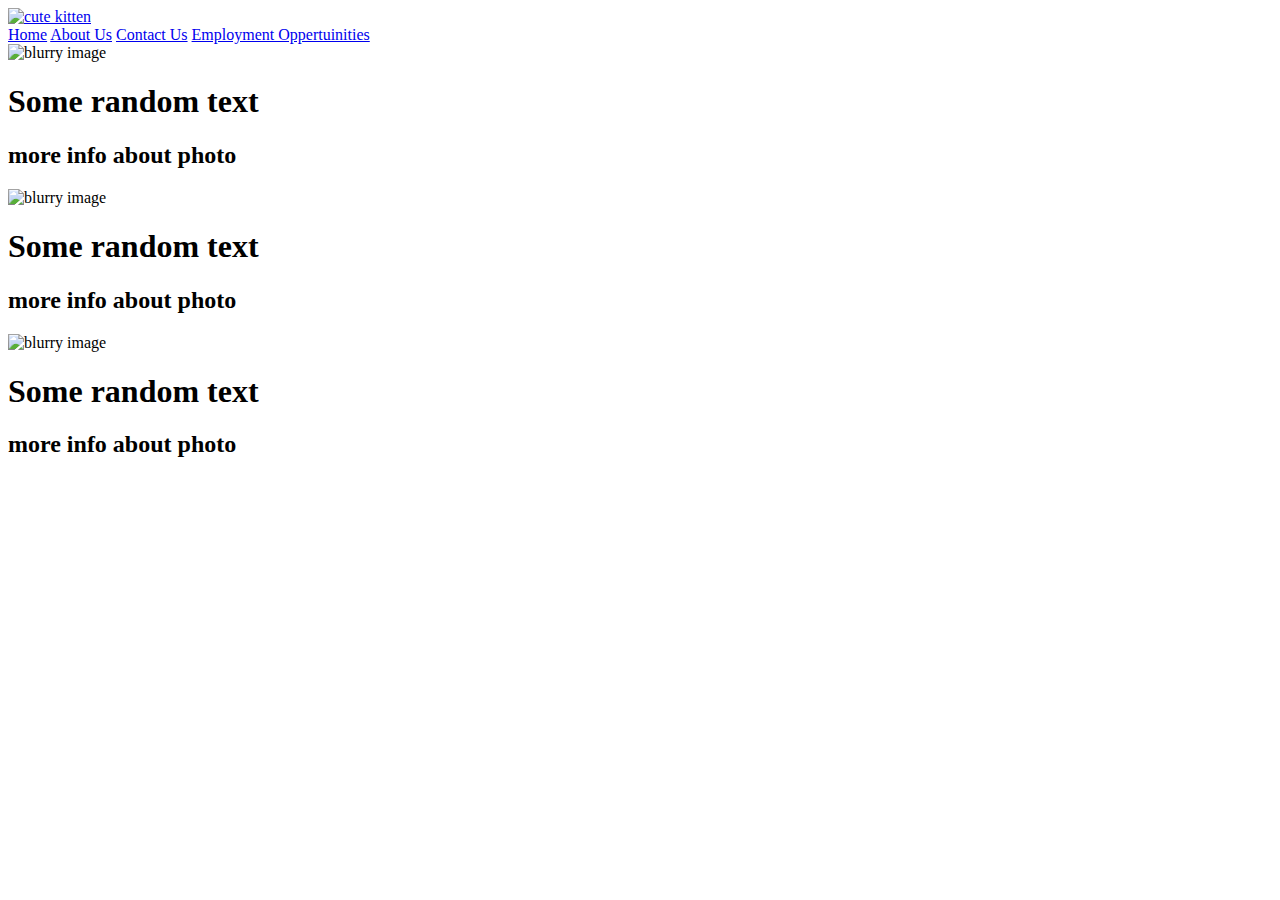
==== wwr/index.html @ b1c05142 "edited code formatting and worked on div tabs" ====
<!DOCTYPE html>
<html lang="en">
<head>
    <meta charset="UTF-8">
    <meta name="viewport" content="width=, initial-scale=1.0">
    <title>Document</title>
</head>
<body>
    <header>
        <a id="logo_link" href="index.html">
            <img class = "logo" src="http://placekitten.com/g/300/300" alt="cute kitten">
        </a>
        <nav>
            <a href="index.html">Home</a>
            <a href="aboutus.html">About Us</a>
            <a href="contactus.html">Contact Us</a>
            <a href="employment.html">Employment Oppertuinities</a>
        </nav>
    </header>
    <main>
        <div class="hero">
            <div class + "banner hero-one">
                <img src="https://picsum.photos/200/300/?blur=1" alt="blurry image">
                <h1>Some random text</h1>
                <h2>more info about photo</h2>
            </div>
            <div class + "banner hero-two">
                <img src="https://picsum.photos/200/300/?blur=1" alt="blurry image">
                <h1>Some random text</h1>
                <h2>more info about photo</h2>
            </div>
            <div class + "banner hero-three">
                <img src="https://picsum.photos/200/300/?blur=1" alt="blurry image">
                <h1>Some random text</h1>
                <h2>more info about photo</h2>
            </div>
        </div>
    </main>

</body>
</html>
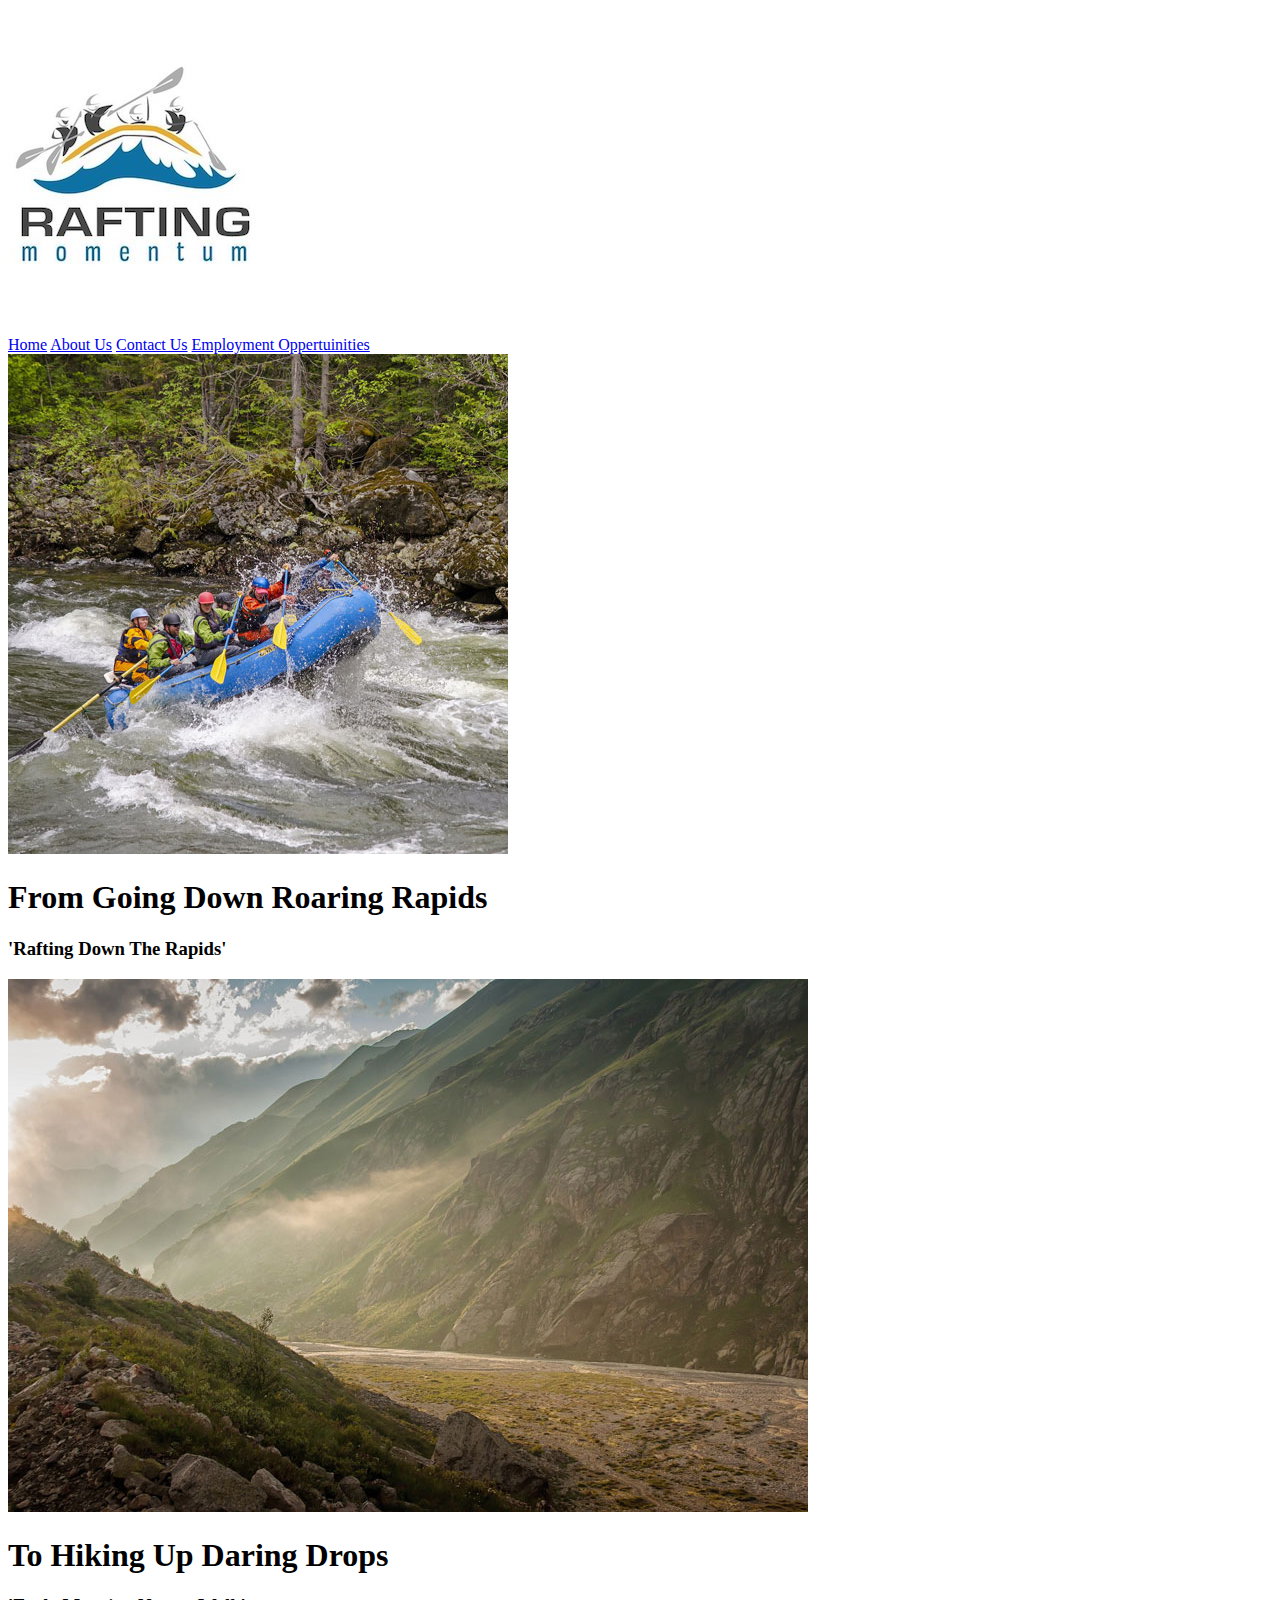
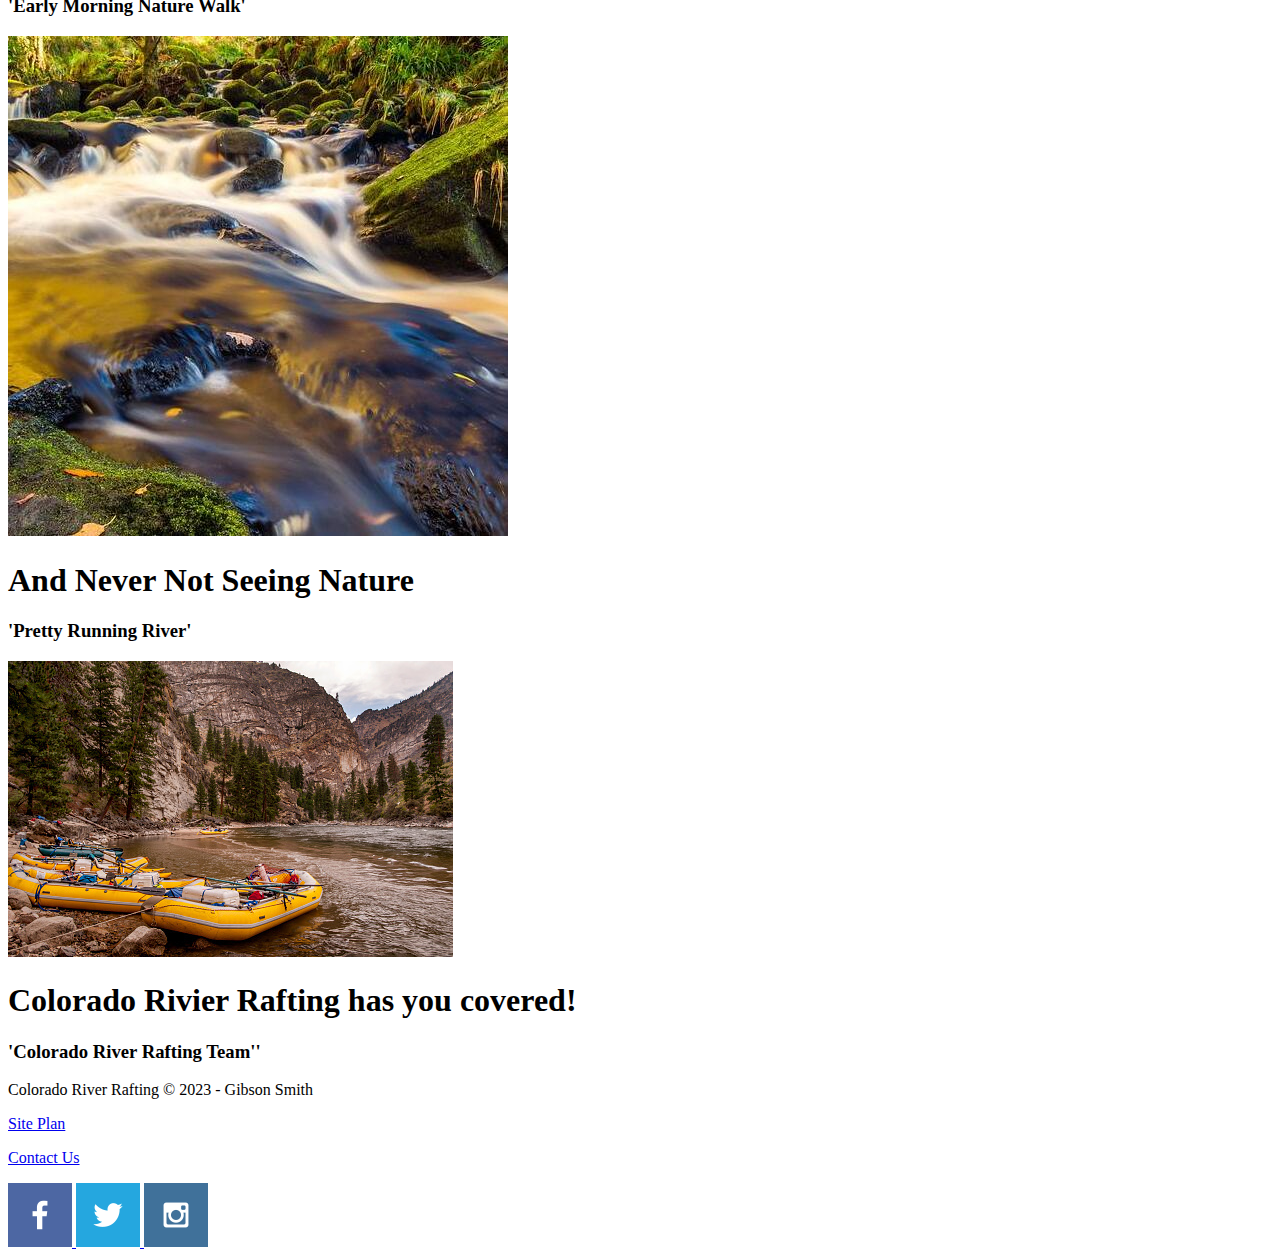
==== commit bf3993bb: "added images" ====
--- a/wwr/index.html
+++ b/wwr/index.html
@@ -3,12 +3,12 @@
 <head>
     <meta charset="UTF-8">
     <meta name="viewport" content="width=, initial-scale=1.0">
-    <title>Document</title>
+    <title>Colorado River Rafting</title>
 </head>
 <body>
     <header>
         <a id="logo_link" href="index.html">
-            <img class = "logo" src="http://placekitten.com/g/300/300" alt="cute kitten">
+            <img class = "logo" src=".//images/rafting-momentum.jpg" alt="logo design">
         </a>
         <nav>
             <a href="index.html">Home</a>
@@ -19,23 +19,43 @@
     </header>
     <main>
         <div class="hero">
-            <div class + "banner hero-one">
-                <img src="https://picsum.photos/200/300/?blur=1" alt="blurry image">
-                <h1>Some random text</h1>
-                <h2>more info about photo</h2>
+            <div class = "banner hero-one">
+                <img src="images/rapids.jpg" alt="going down rapids">
+                <h1>From Going Down Roaring Rapids</h1>
+                <h3>'Rafting Down The Rapids'</h3>
             </div>
-            <div class + "banner hero-two">
-                <img src="https://picsum.photos/200/300/?blur=1" alt="blurry image">
-                <h1>Some random text</h1>
-                <h2>more info about photo</h2>
+            <div class = "banner hero-two">
+                <img src="images/mountains.jpg" alt="pretty mountains">
+                <h1>To Hiking Up Daring Drops</h1>
+                <h3>'Early Morning Nature Walk'</h3>
             </div>
-            <div class + "banner hero-three">
-                <img src="https://picsum.photos/200/300/?blur=1" alt="blurry image">
-                <h1>Some random text</h1>
-                <h2>more info about photo</h2>
+            <div class = "banner hero-three">
+                <img src="images/DesolationCanyon.jpg" alt="pretty photo">
+                <h1>And Never Not Seeing Nature</h1>
+                <h3>'Pretty Running River'</h3>
+            </div>
+            <div class = "banner hero-three">
+                <img src="images/SalmonRiver.jpg" alt="pretty river with water">
+                <h1>Colorado Rivier Rafting has you covered!</h1>
+                <h3>'Colorado River Rafting Team''</h3>
             </div>
         </div>
     </main>
-
-</body>
+        <footer>
+        <p>Colorado River Rafting &copy; 2023 - Gibson Smith</p>
+        <p><a href="site-plan-rafting.html">Site Plan</a></p>
+        <p><a href="contactus.html">Contact Us</a></p>
+        <div class="social">
+            <a href="https://facebook.com">
+                <img src="images/facebook.png" alt="fb icon">
+            </a>
+            <a href="https://twitter.com">
+                <img src="images/twitter.png" alt="twitter icon">
+            </a>
+            <a href="https://instagram.com">
+                <img src="images/instagram.png" alt="instagram icon">
+            </a>
+        </div>
+    </footer>
+    </body>
 </html>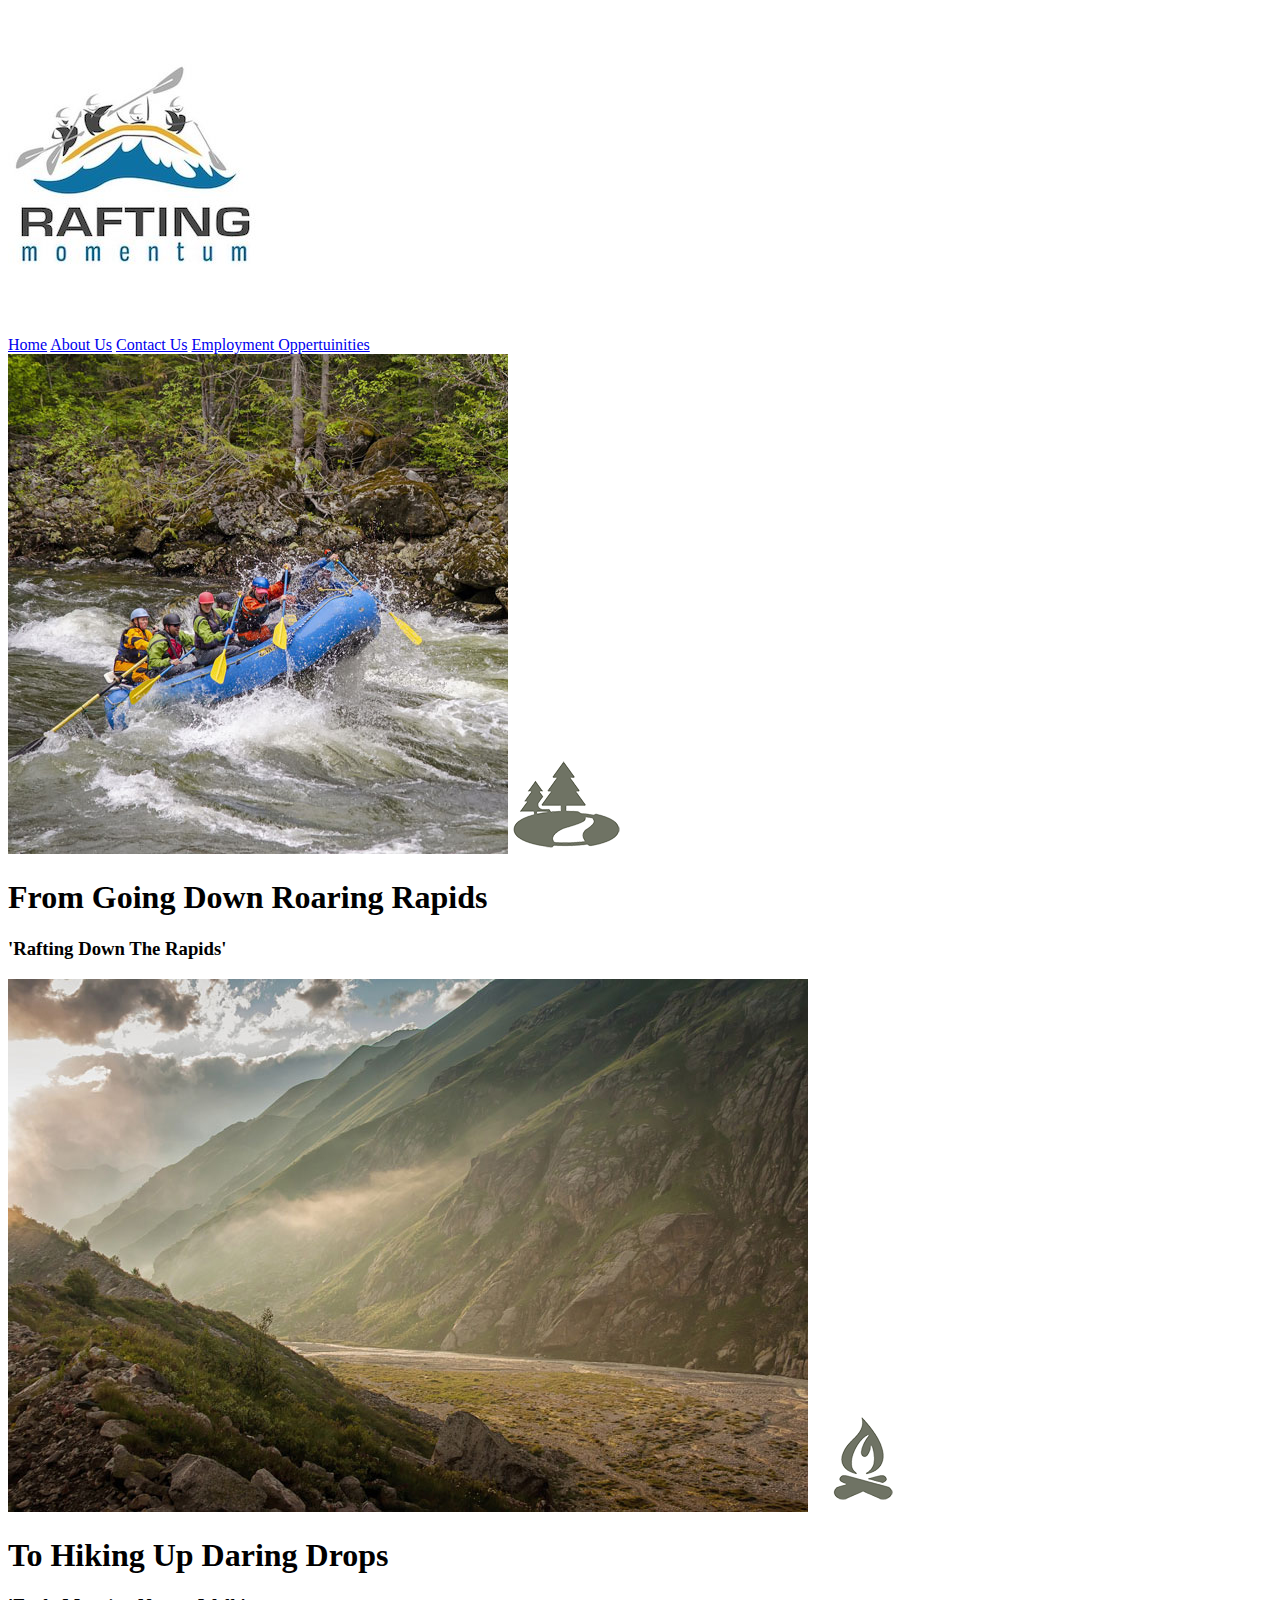
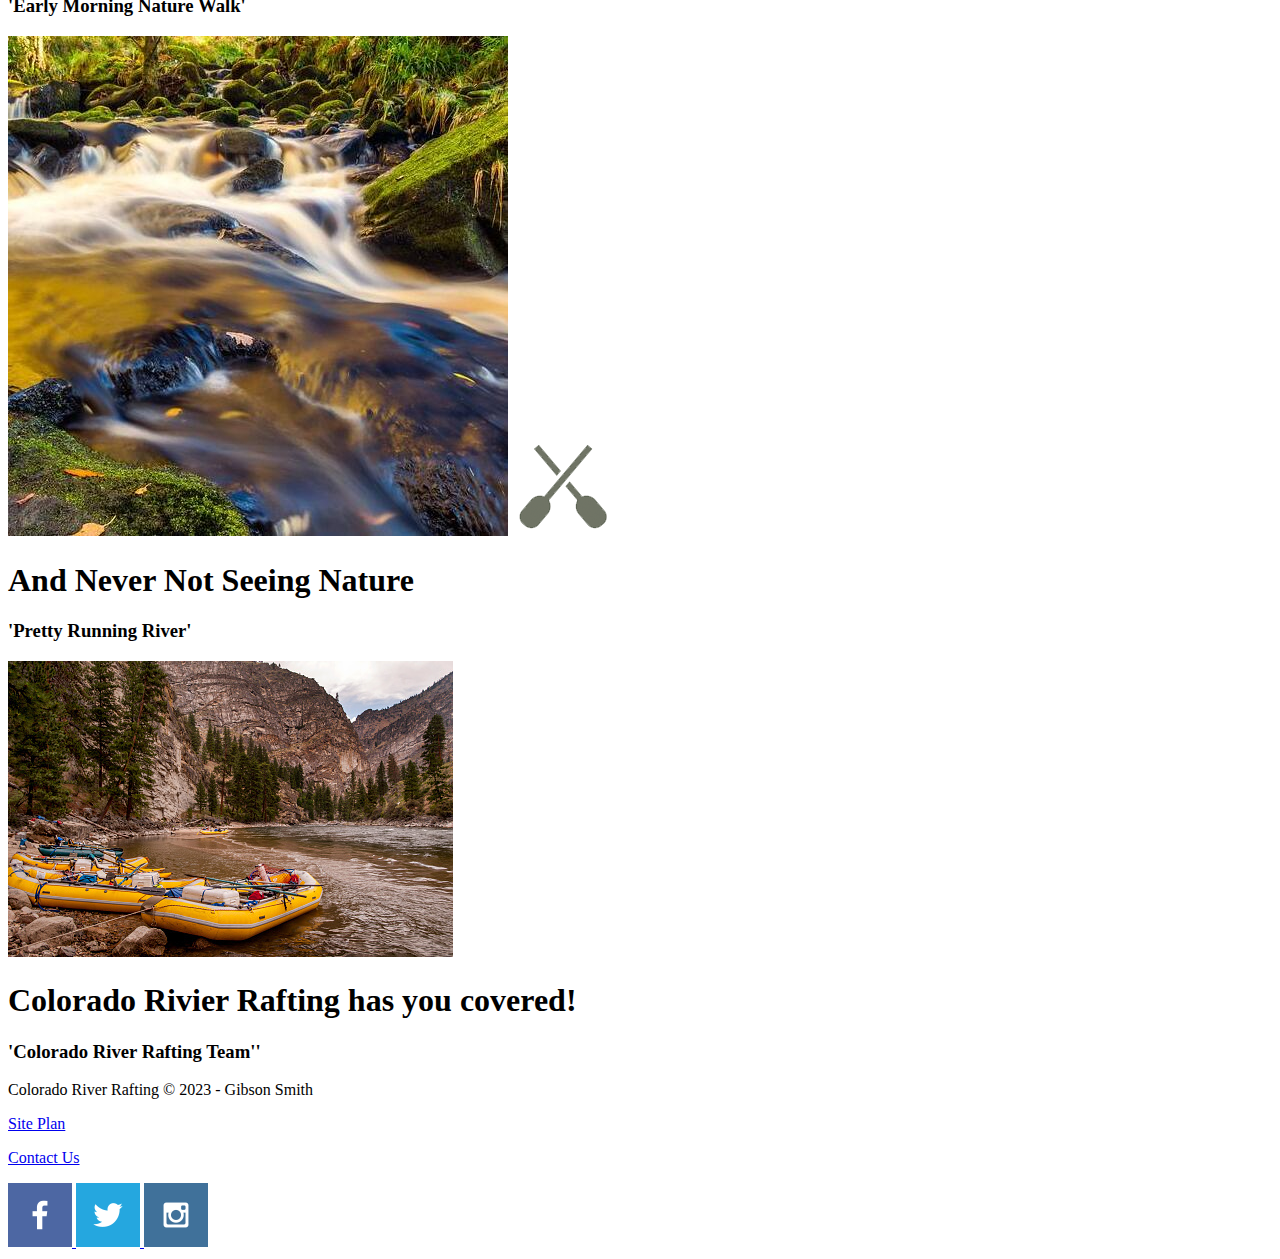
==== commit e45a690c: "linked images to the html" ====
--- a/wwr/index.html
+++ b/wwr/index.html
@@ -21,16 +21,19 @@
         <div class="hero">
             <div class = "banner hero-one">
                 <img src="images/rapids.jpg" alt="going down rapids">
+                <img src="images/river_icon.png" alt="river icon">
                 <h1>From Going Down Roaring Rapids</h1>
                 <h3>'Rafting Down The Rapids'</h3>
             </div>
             <div class = "banner hero-two">
                 <img src="images/mountains.jpg" alt="pretty mountains">
+                <img src="images/fire_icon.png" alt="fire icon">
                 <h1>To Hiking Up Daring Drops</h1>
                 <h3>'Early Morning Nature Walk'</h3>
             </div>
             <div class = "banner hero-three">
                 <img src="images/DesolationCanyon.jpg" alt="pretty photo">
+                <img src="images/oars.png" alt="oars">
                 <h1>And Never Not Seeing Nature</h1>
                 <h3>'Pretty Running River'</h3>
             </div>
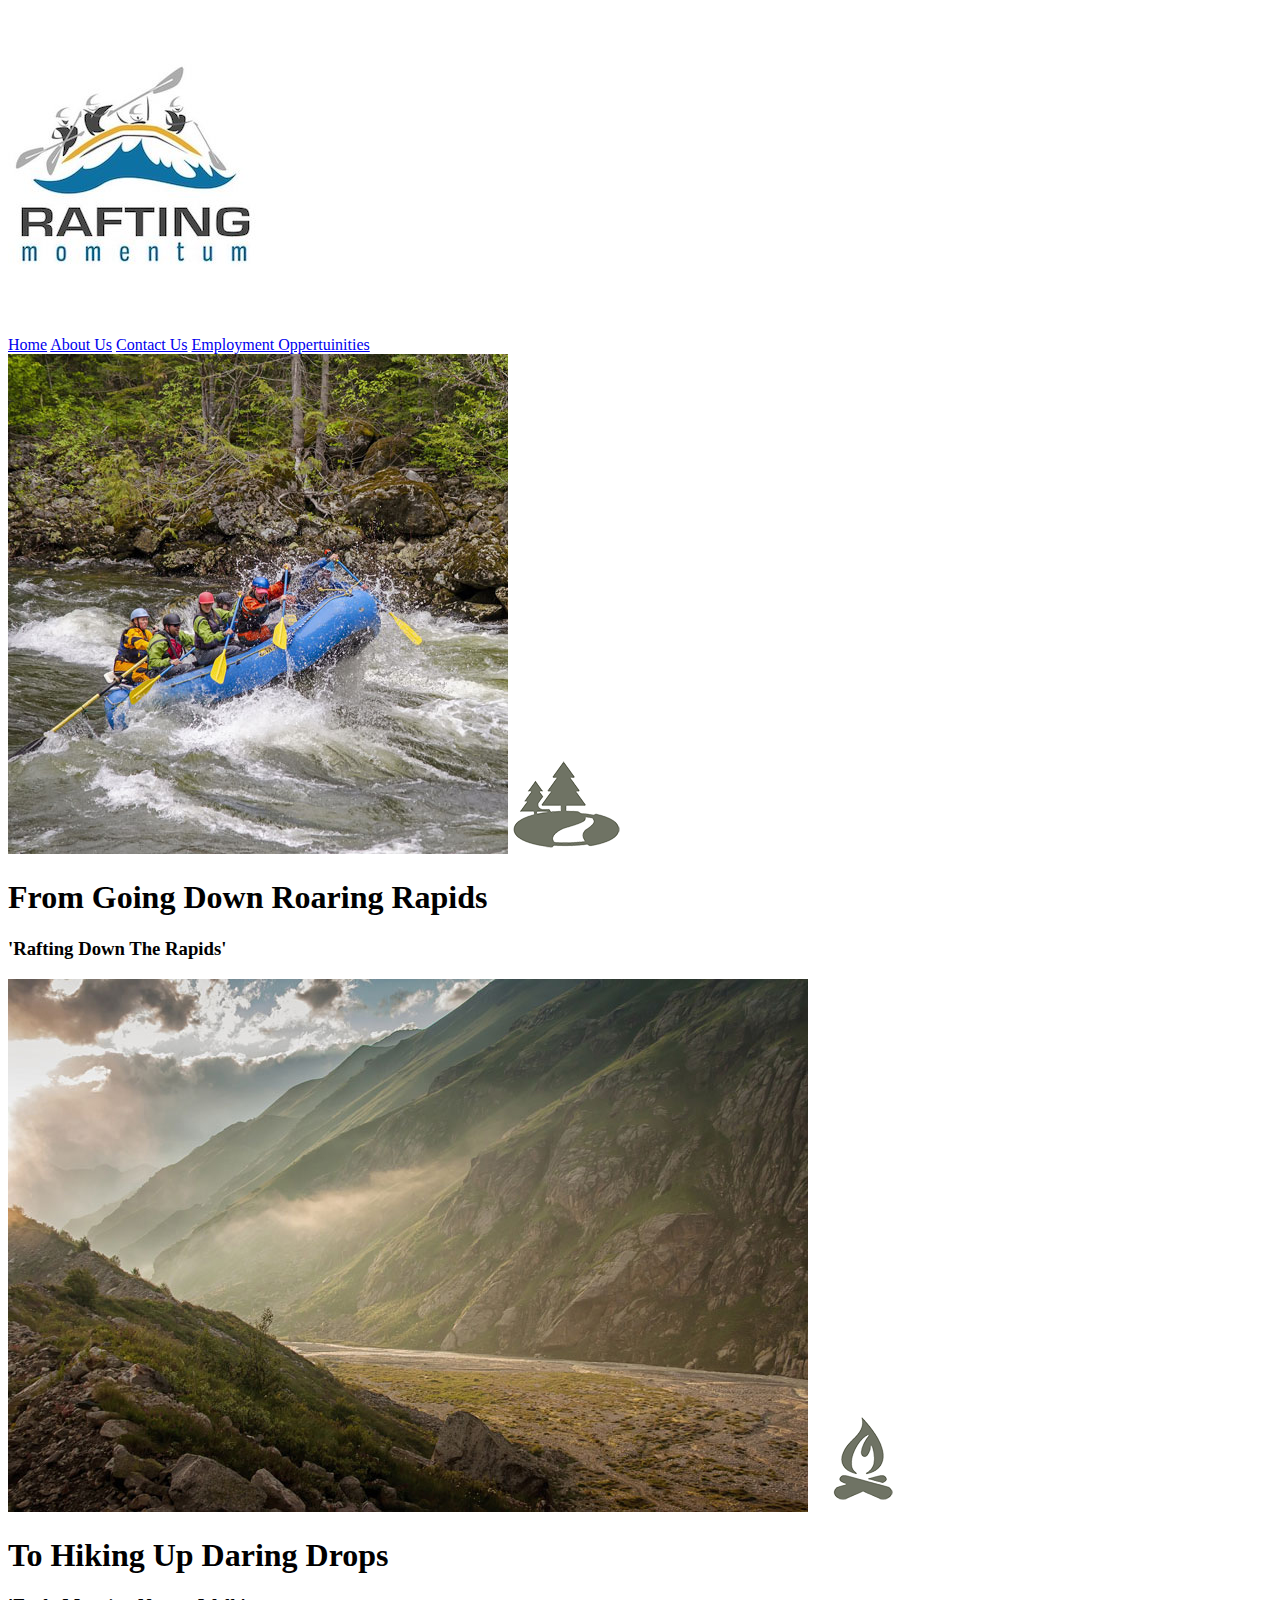
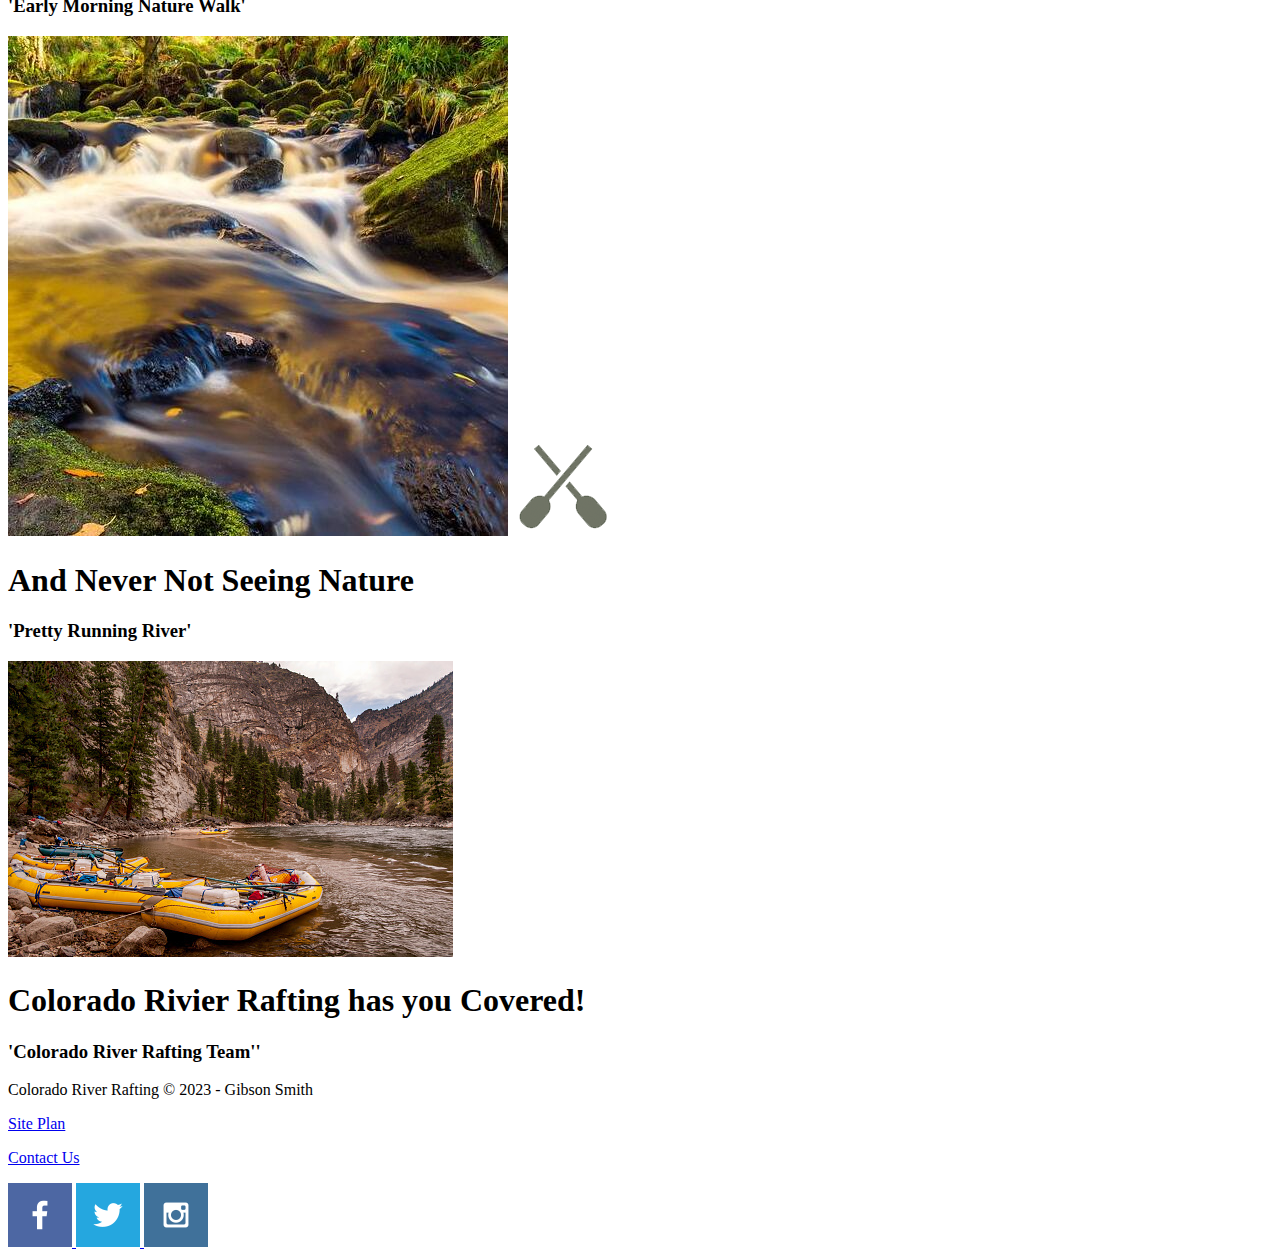
==== commit 772ddd50: "moved loose files into folder to organize" ====
--- a/wwr/index.html
+++ b/wwr/index.html
@@ -39,7 +39,7 @@
             </div>
             <div class = "banner hero-three">
                 <img src="images/SalmonRiver.jpg" alt="pretty river with water">
-                <h1>Colorado Rivier Rafting has you covered!</h1>
+                <h1>Colorado Rivier Rafting has you Covered!</h1>
                 <h3>'Colorado River Rafting Team''</h3>
             </div>
         </div>
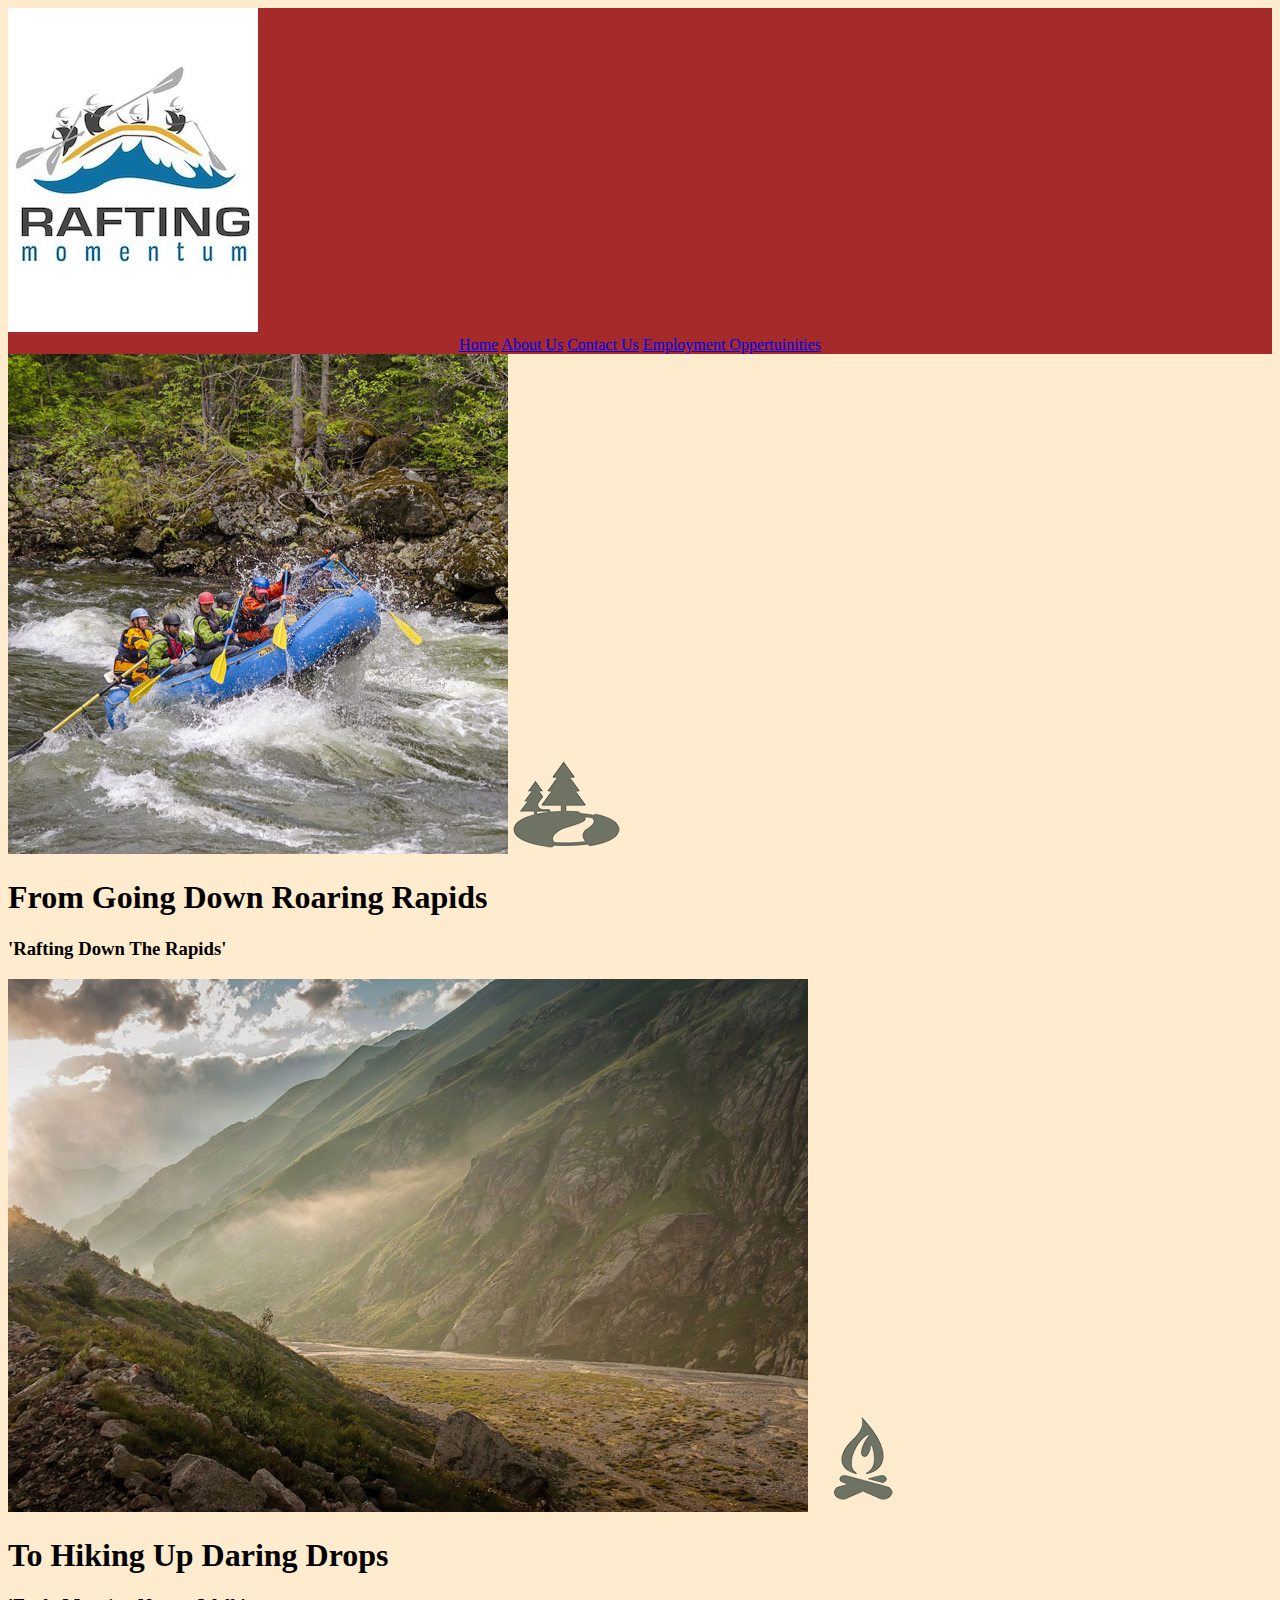
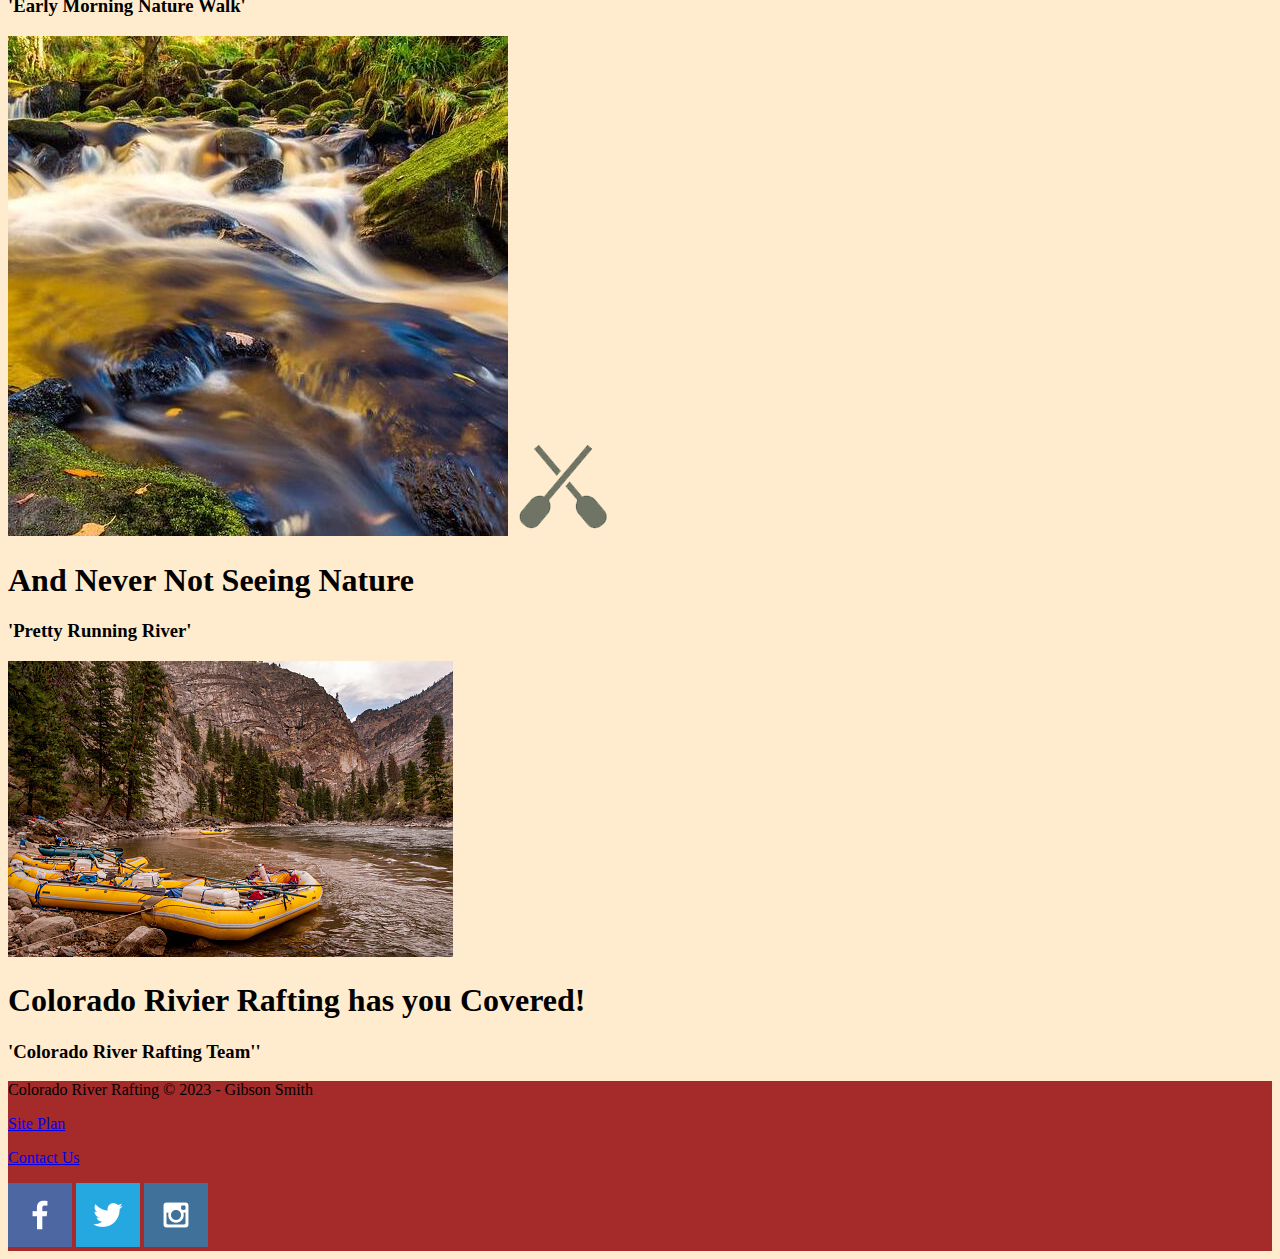
==== commit b301085b: "finishing up html and css" ====
--- a/wwr/index.html
+++ b/wwr/index.html
@@ -1,64 +1,52 @@
 <!DOCTYPE html>
 <html lang="en">
 <head>
-    <meta charset="UTF-8">
-    <meta name="viewport" content="width=, initial-scale=1.0">
-    <title>Colorado River Rafting</title>
+  <meta charset="UTF-8">
+  <meta name="viewport" content="width=, initial-scale=1.0">
+  <title>Colorado River Rafting</title>
+  <link rel="stylesheet" href="styles/styles.css">
 </head>
 <body>
+  <div id="content">
     <header>
-        <a id="logo_link" href="index.html">
-            <img class = "logo" src=".//images/rafting-momentum.jpg" alt="logo design">
-        </a>
-        <nav>
-            <a href="index.html">Home</a>
-            <a href="aboutus.html">About Us</a>
-            <a href="contactus.html">Contact Us</a>
-            <a href="employment.html">Employment Oppertuinities</a>
-        </nav>
+      <a id="logo_link" href="index.html"><img class="logo" src=".//images/rafting-momentum.jpg" alt="logo design"></a>
+      <nav>
+        <a href="index.html">Home</a> <a href="aboutus.html">About Us</a> <a href="contactus.html">Contact Us</a> <a href="employment.html">Employment Oppertuinities</a>
+      </nav>
     </header>
     <main>
-        <div class="hero">
-            <div class = "banner hero-one">
-                <img src="images/rapids.jpg" alt="going down rapids">
-                <img src="images/river_icon.png" alt="river icon">
-                <h1>From Going Down Roaring Rapids</h1>
-                <h3>'Rafting Down The Rapids'</h3>
-            </div>
-            <div class = "banner hero-two">
-                <img src="images/mountains.jpg" alt="pretty mountains">
-                <img src="images/fire_icon.png" alt="fire icon">
-                <h1>To Hiking Up Daring Drops</h1>
-                <h3>'Early Morning Nature Walk'</h3>
-            </div>
-            <div class = "banner hero-three">
-                <img src="images/DesolationCanyon.jpg" alt="pretty photo">
-                <img src="images/oars.png" alt="oars">
-                <h1>And Never Not Seeing Nature</h1>
-                <h3>'Pretty Running River'</h3>
-            </div>
-            <div class = "banner hero-three">
-                <img src="images/SalmonRiver.jpg" alt="pretty river with water">
-                <h1>Colorado Rivier Rafting has you Covered!</h1>
-                <h3>'Colorado River Rafting Team''</h3>
-            </div>
+      <div class="hero">
+        <div class="banner hero-one">
+          <img src="images/rapids.jpg" alt="going down rapids"> <img src="images/river_icon.png" alt="river icon">
+          <h1>From Going Down Roaring Rapids</h1>
+          <h3>'Rafting Down The Rapids'</h3>
         </div>
+        <div id="background"></div>
+        <div class="banner hero-two">
+          <img src="images/mountains.jpg" alt="pretty mountains"> <img src="images/fire_icon.png" alt="fire icon">
+          <h1>To Hiking Up Daring Drops</h1>
+          <h3>'Early Morning Nature Walk'</h3>
+        </div>
+        <div class="banner hero-three">
+          <img src="images/DesolationCanyon.jpg" alt="pretty photo"> <img src="images/oars.png" alt="oars">
+          <h1>And Never Not Seeing Nature</h1>
+          <h3>'Pretty Running River'</h3>
+        </div>
+        <div class="banner hero-three">
+          <img src="images/SalmonRiver.jpg" alt="pretty river with water">
+          <h1>Colorado Rivier Rafting has you Covered!</h1>
+          <h3>'Colorado River Rafting Team''</h3>
+        </div>
+      </div>
     </main>
-        <footer>
-        <p>Colorado River Rafting &copy; 2023 - Gibson Smith</p>
-        <p><a href="site-plan-rafting.html">Site Plan</a></p>
-        <p><a href="contactus.html">Contact Us</a></p>
-        <div class="social">
-            <a href="https://facebook.com">
-                <img src="images/facebook.png" alt="fb icon">
-            </a>
-            <a href="https://twitter.com">
-                <img src="images/twitter.png" alt="twitter icon">
-            </a>
-            <a href="https://instagram.com">
-                <img src="images/instagram.png" alt="instagram icon">
-            </a>
-        </div>
+    <footer>
+      <p>Colorado River Rafting © 2023 - Gibson Smith</p>
+      <p><a href="site-plan-rafting.html">Site Plan</a></p>
+      <p><a href="contactus.html">Contact Us</a></p>
+      <div class="social">
+        <a href="https://facebook.com" target="_blank"><img src="images/facebook.png" alt="fb icon"></a> <a href="https://twitter.com" target="_blank"><img src="images/twitter.png" alt="twitter icon"></a> <a href="https://instagram.com" target="_blank"><img src="images/instagram.png" alt="instagram icon"></a>
+      </div>
     </footer>
-    </body>
+  </div>
+</body>
 </html>--- a/wwr/styles/styles.css
+++ b/wwr/styles/styles.css
@@ -0,0 +1,63 @@
+div.content {
+    margin: 0 auto;
+    max-width: 1600px;
+}
+
+nav{
+    text-align: center; 
+}
+
+div.background {
+    height: 725px;
+}
+                
+hero-one h1{
+    text-align: center;
+}
+
+hero-two h1{
+    text-align: center;
+}
+
+hero-three h1{
+    text-align: center;
+}
+
+hero-four h1{
+    text-align: center;
+}
+
+hero-one h4{
+    text-align: center;
+}
+
+hero-two h4{
+    text-align: center;
+}
+
+hero-three h4{
+    text-align: center;
+}
+
+hero-four h4{
+    text-align: center;
+}
+
+main section{
+    text-align: center; 
+}
+
+
+
+body {
+    background-color: blanchedalmond; 
+}
+header {
+    background-color: brown;
+}
+nav a:hover {
+    background-color: black;
+}
+footer {
+    background-color: brown;
+}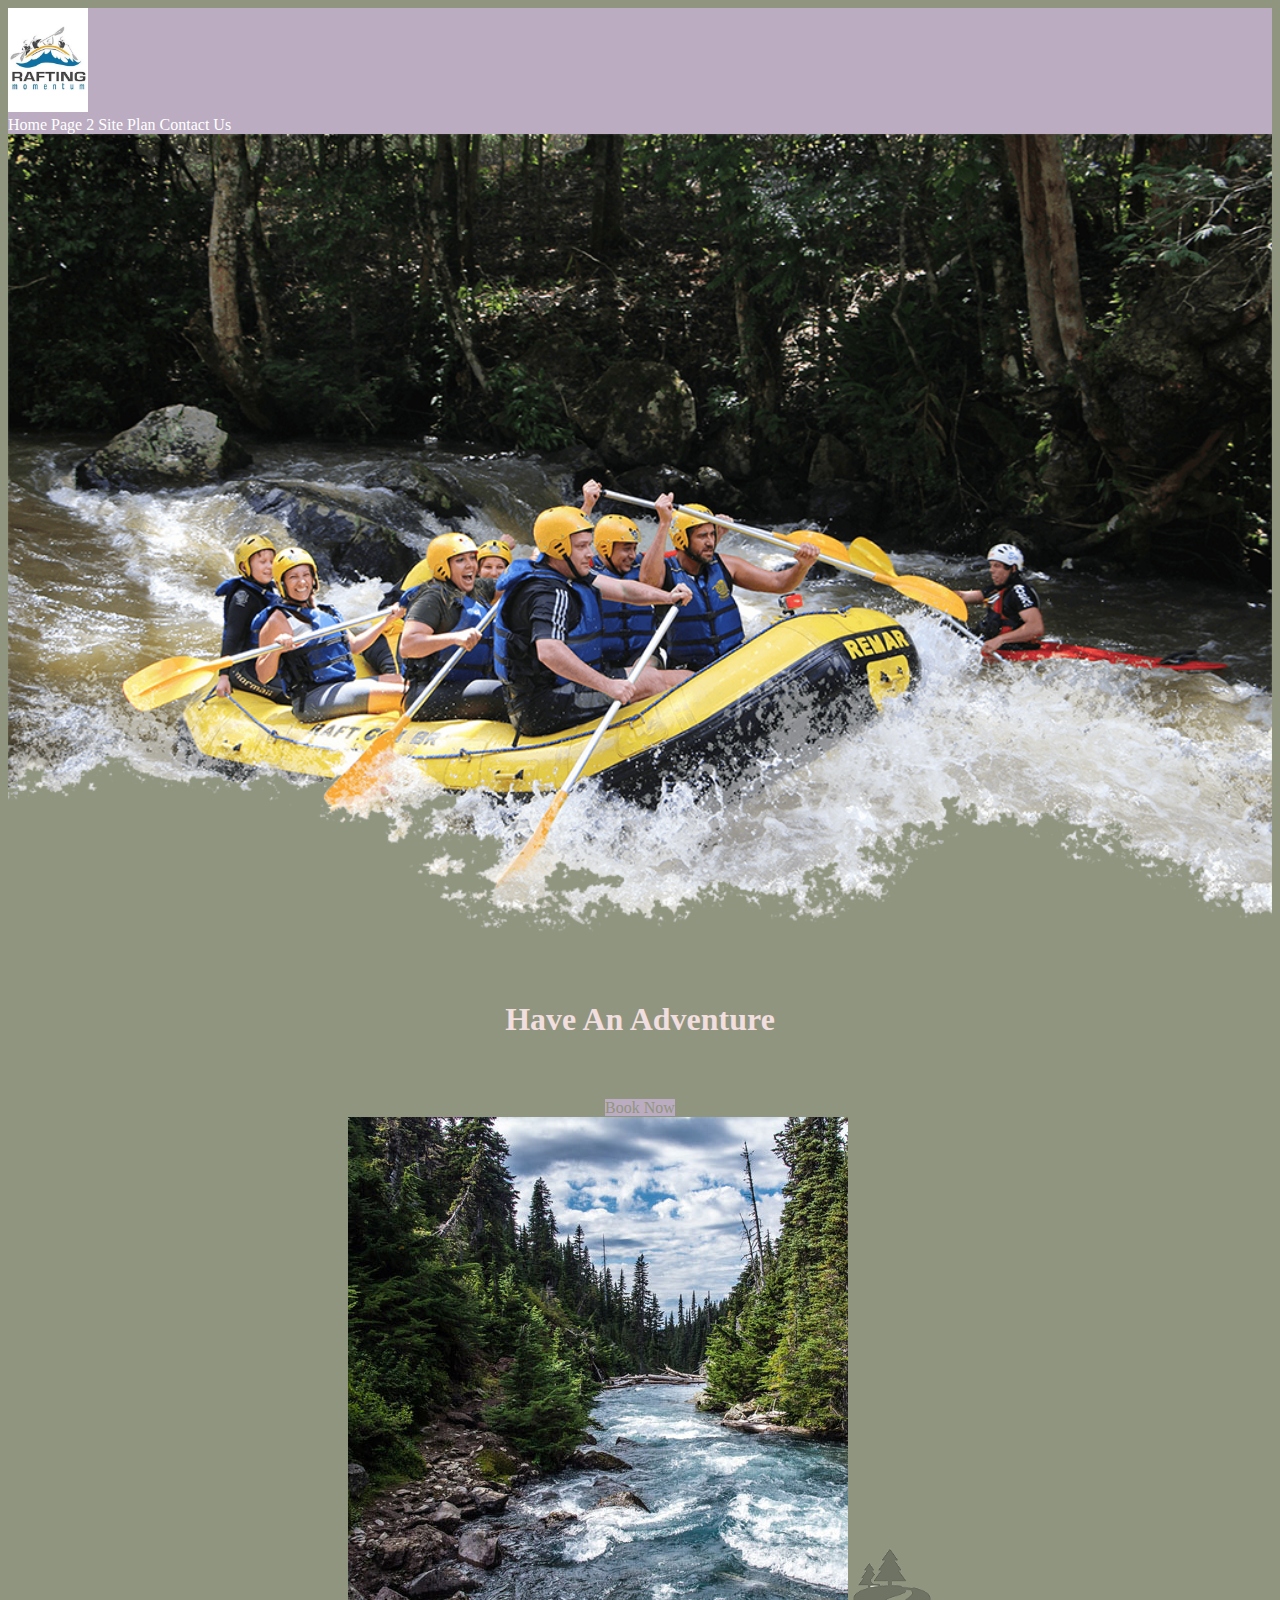
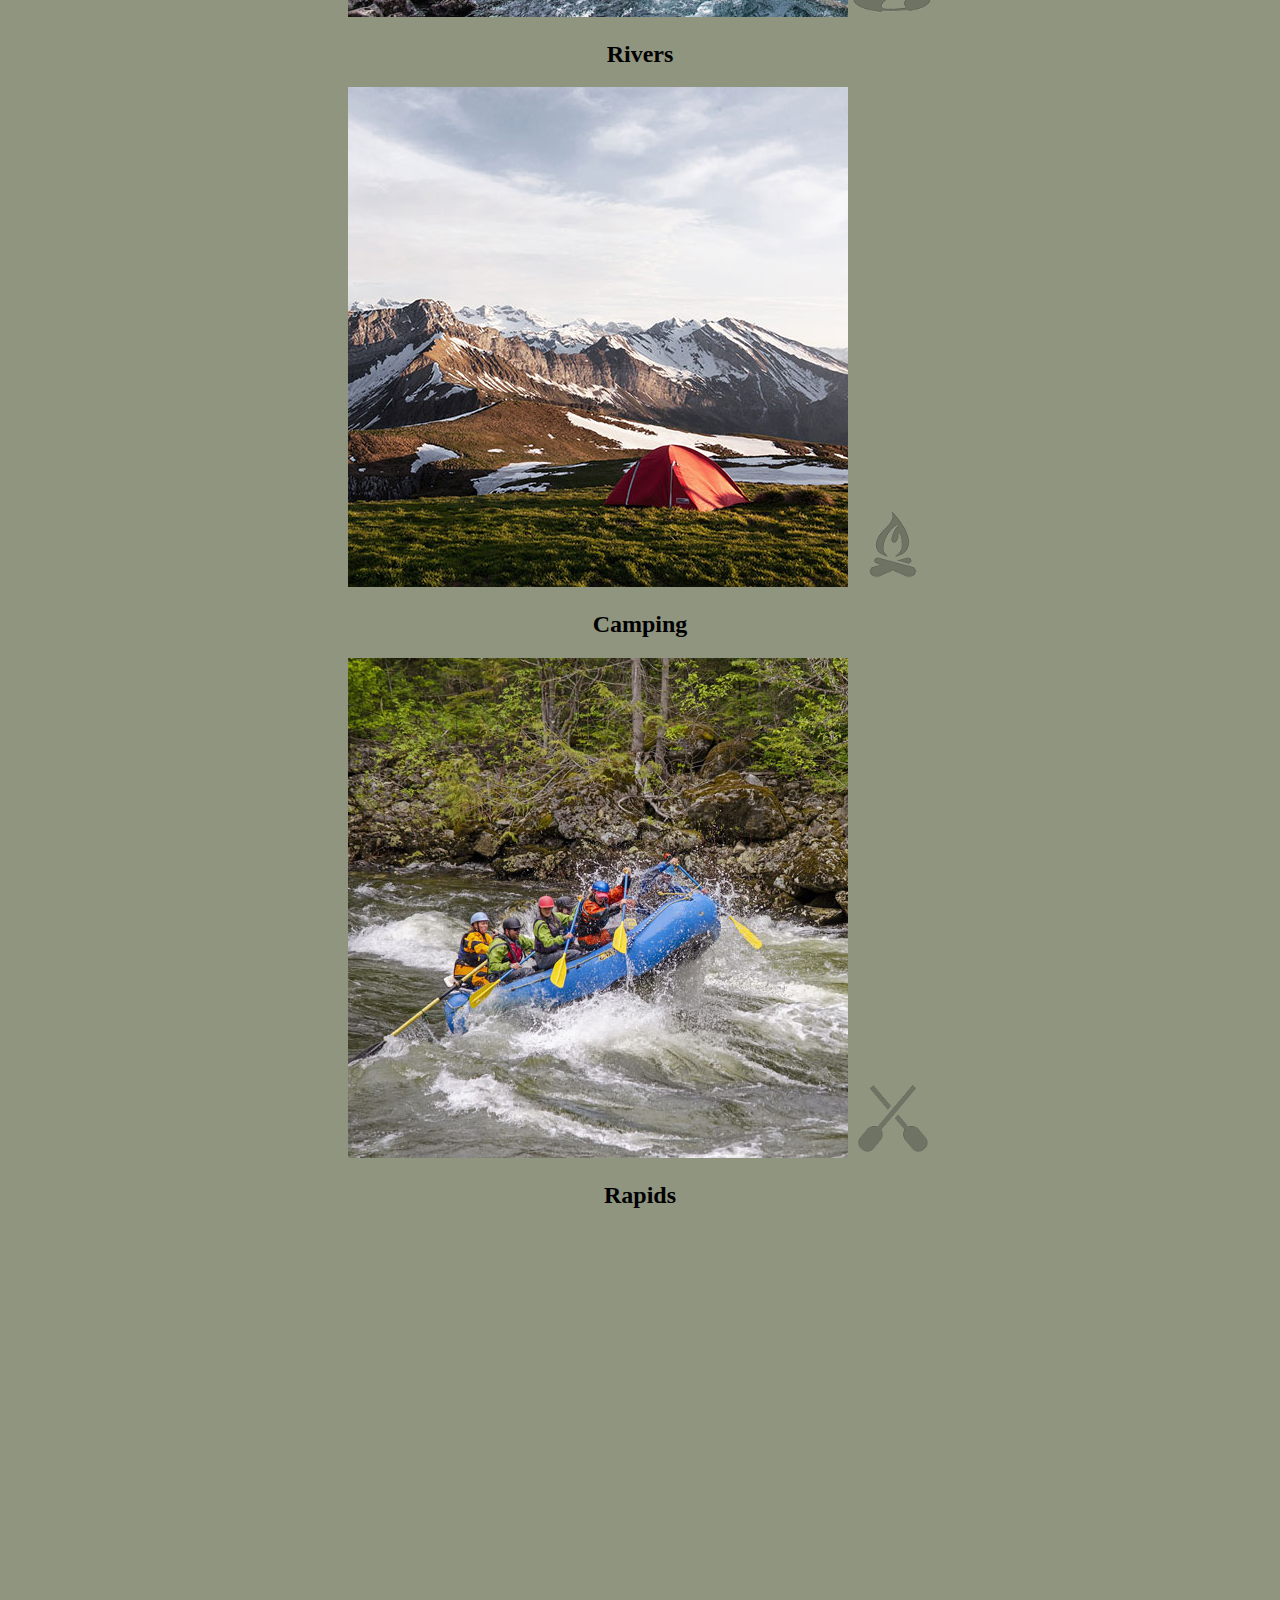
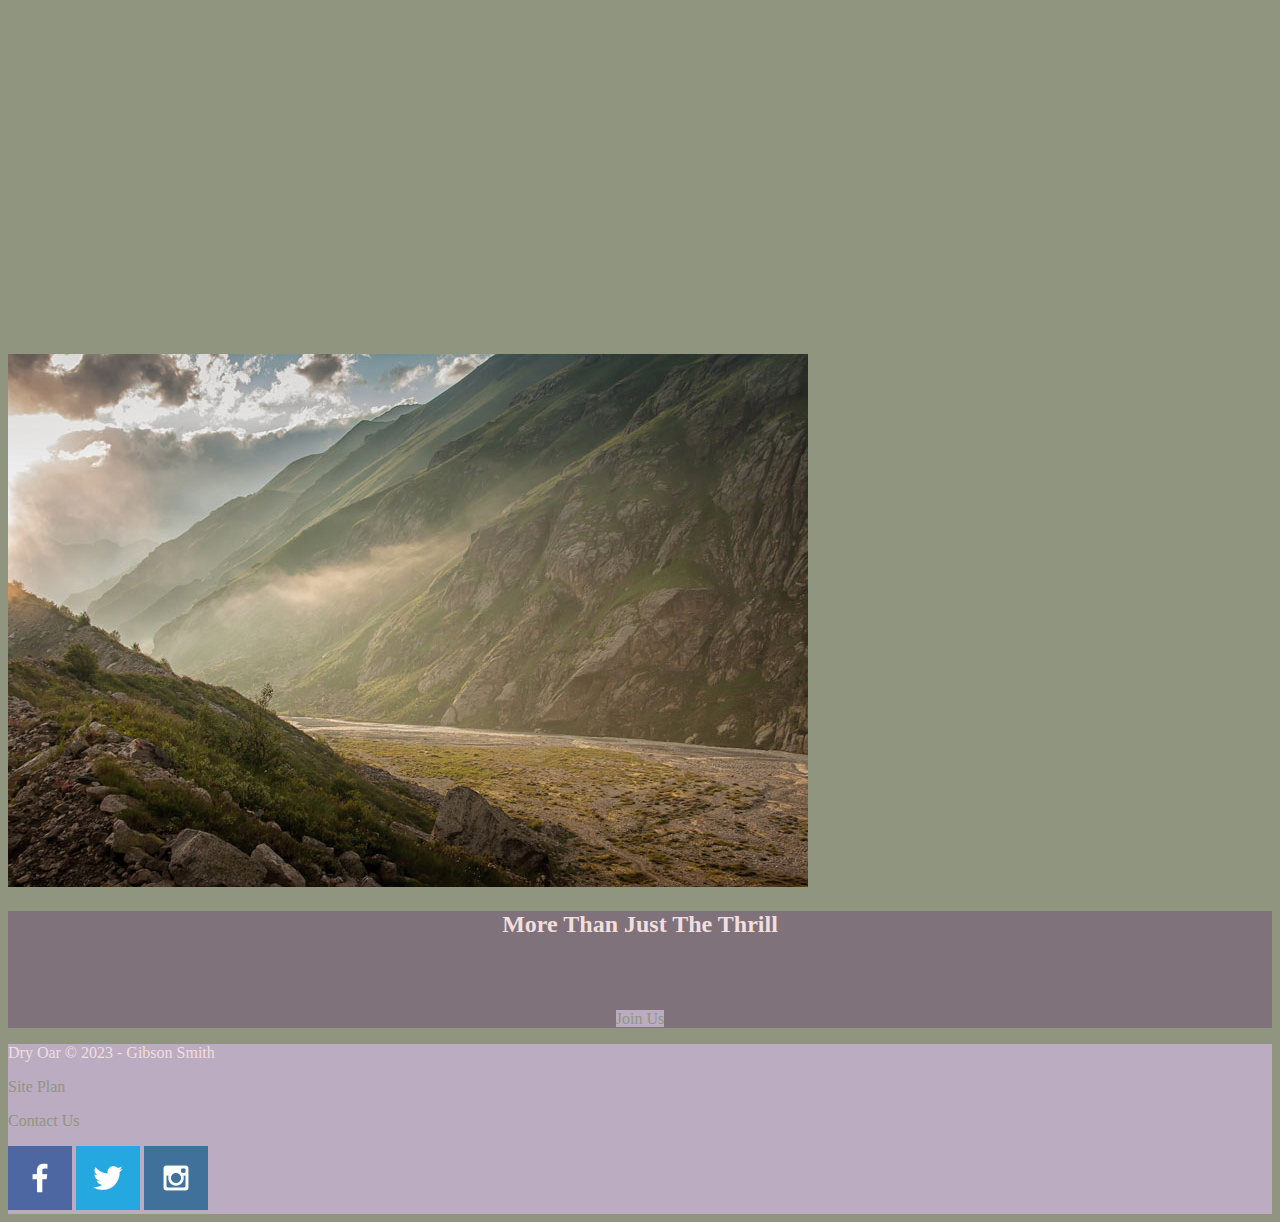
==== commit 2cd259d8: "big fixes to everything" ====
--- a/wwr/index.html
+++ b/wwr/index.html
@@ -1,52 +1,82 @@
 <!DOCTYPE html>
 <html lang="en">
+
 <head>
   <meta charset="UTF-8">
-  <meta name="viewport" content="width=, initial-scale=1.0">
-  <title>Colorado River Rafting</title>
-  <link rel="stylesheet" href="styles/styles.css">
+  <meta http-equiv="X-UA-Compatible" content="IE=edge">
+  <meta name="viewport" content="width=device-width, initial-scale=1.0">
+  <title>Whitewater Rafting Vacations | Dry Oar Boating | Home</title>
+  <link rel="stylesheet" href="./styles/styles.css">
 </head>
+
 <body>
   <div id="content">
     <header>
-      <a id="logo_link" href="index.html"><img class="logo" src=".//images/rafting-momentum.jpg" alt="logo design"></a>
+      <a id="logo_link" href="index.html">
+        <img class="logo" src="images/rafting-momentum.jpg" alt="Dry Oar Logo">
+      </a>
       <nav>
-        <a href="index.html">Home</a> <a href="aboutus.html">About Us</a> <a href="contactus.html">Contact Us</a> <a href="employment.html">Employment Oppertuinities</a>
+        <a href="index.html">Home</a>
+        <a href="#">Page 2</a>
+        <a href="site-plan-rafting.html">Site Plan</a>
+        <a href="contactus.html">Contact Us</a>
       </nav>
     </header>
-    <main>
-      <div class="hero">
-        <div class="banner hero-one">
-          <img src="images/rapids.jpg" alt="going down rapids"> <img src="images/river_icon.png" alt="river icon">
-          <h1>From Going Down Roaring Rapids</h1>
-          <h3>'Rafting Down The Rapids'</h3>
+    <div id="hero">
+      <div id="hero-box">
+        <img id="hero-img" src="images/hero.png" alt="People enjoying white water rafting">
+      </div>
+      <section id="hero-msg">
+        <h1 class="home-title">Have An Adventure</h1>
+        <h4>Make Memories with Dry Oar </h4>
+        <div class='button-box'>
+          <a class='book' href="contactus.html">Book Now</a>
         </div>
-        <div id="background"></div>
-        <div class="banner hero-two">
-          <img src="images/mountains.jpg" alt="pretty mountains"> <img src="images/fire_icon.png" alt="fire icon">
-          <h1>To Hiking Up Daring Drops</h1>
-          <h3>'Early Morning Nature Walk'</h3>
-        </div>
-        <div class="banner hero-three">
-          <img src="images/DesolationCanyon.jpg" alt="pretty photo"> <img src="images/oars.png" alt="oars">
-          <h1>And Never Not Seeing Nature</h1>
-          <h3>'Pretty Running River'</h3>
-        </div>
-        <div class="banner hero-three">
-          <img src="images/SalmonRiver.jpg" alt="pretty river with water">
-          <h1>Colorado Rivier Rafting has you Covered!</h1>
-          <h3>'Colorado River Rafting Team''</h3>
-        </div>
-      </div>
+      </section>
+    </div>
+    <main class="home-grid">
+      <section class="rivers-card">
+        <img class="card-img" src="images/rivers.jpg" alt="river in forest">
+        <img class="icon" src="images/river_icon.png" alt="river icon">
+        <h2>Rivers</h2>
+      </section>
+      <section class="camping-card">
+        <img class="card-img" src="images/camping.jpg" alt="tent in mountains">
+        <img class="icon" src="images/fire_icon.png" alt="fire icon">
+        <h2>Camping</h2>
+      </section>
+      <section class="rapids-card">
+        <img class="card-img" src="images/rapids.jpg" alt="rafting boat">
+        <img class="icon" src="images/oars.png" alt="oars icon">
+        <h2>Rapids</h2>
+      </section>
+      <div id="background"></div>
+      <img class="mountains" src="images/mountains.jpg" alt="Misty mountains">
+      <section class="msg">
+        <h2>More Than Just The Thrill</h2>
+        <p>Enjoy the breathtaking scenery. From valleys, meadows, canyons, and high peaks; it's way more than
+          just the rapids. It's a great way to get away from it all and relax amongst all the beauty of the
+          great outdoors. </p>
+        <a class='join' href="rivers.html">Join Us</a>
+      </section>
     </main>
     <footer>
-      <p>Colorado River Rafting © 2023 - Gibson Smith</p>
+      <p>Dry Oar &copy; 2023 - Gibson Smith</p>
       <p><a href="site-plan-rafting.html">Site Plan</a></p>
       <p><a href="contactus.html">Contact Us</a></p>
       <div class="social">
-        <a href="https://facebook.com" target="_blank"><img src="images/facebook.png" alt="fb icon"></a> <a href="https://twitter.com" target="_blank"><img src="images/twitter.png" alt="twitter icon"></a> <a href="https://instagram.com" target="_blank"><img src="images/instagram.png" alt="instagram icon"></a>
+        <a href="https://facebook.com" target="blank">
+          <img src="images/facebook.png" alt="fb icon">
+        </a>
+        <a href="https://twitter.com" target="blank">
+          <img src="images/twitter.png" alt="twitter icon">
+        </a>
+        <a href="https://instagram.com" target="blank">
+          <img src="images/instagram.png" alt="instagram icon">
+        </a>
       </div>
     </footer>
   </div>
 </body>
+
 </html>--- a/wwr/styles/styles.css
+++ b/wwr/styles/styles.css
@@ -1,63 +1,115 @@
-div.content {
+@import url('https://fonts.googleapis.com/css2?family=IM+Fell+French+Canon&family=Lato:ital,wght@0,400;0,700;1,400&display=swap');
+
+:root {
+  /* main colors */
+  --primary-color: #909580   ;
+  --secondary-color: #BBACC1 ;
+  --accent1-color: #80727B;
+  --accent2-color: #F1DEDE;
+  --paragraph-color-on-color: F1DEDE; /* paragraph text on a colored background */ 
+  --paragraph-background-color: #909580  ;
+  --paragraph-headline-color: #80727B;
+
+  /* font colors */
+  --heading-font: "Trebuchet MS";
+  --paragraph-font: Courier New, Helvetica, sans-serif;
+
+  /* headline colors */
+  --headline-color-on-white: #909580;  /* headlines on a white background */ 
+  --headline-color-on-color: white; /* headlines on a colored background */ 
+  --paragraph-color-on-white: #909580; /* paragraph text on a white background */ 
+
+/* nav colors */
+  --nav-link-color: #909580;
+  --nav-background-color: #BBACC1;
+  --nav-hover-link-color: white;
+  --nav-hover-background-color: #80727B;
+}
+
+body{
+    background-color: var(--primary-color);
+}
+
+#content{
     margin: 0 auto;
     max-width: 1600px;
 }
 
-nav{
-    text-align: center; 
+header{
+    background-color: var(--secondary-color);
 }
 
-div.background {
-    height: 725px;
+.logo, .icon{
+    width: 80px;
 }
-                
-hero-one h1{
+
+nav a{
+    color: var(--nav-hover-link-color);
+    text-align: center;
+    text-decoration: none;
+}
+nav a:hover{
+    color: var(--nav-hover-background-color);
+    background-color: var(--nav-background-color);
+}
+
+#hero-img{
+    width: 100%;
+}
+
+#hero-msg h1, #hero-msg h4{
     text-align: center;
 }
 
-hero-two h1{
+.home-title{
+    color: var(--accent2-color);
+}
+
+h4{
+    color: var(--headline-color-on-white);
+}
+
+.button-box{
     text-align: center;
 }
 
-hero-three h1{
+.book, .join{
+    color: var(--nav-link-color);
+    background-color: var(--nav-background-color);
+    text-decoration: none;
+}
+.book:hover, .join:hover{
+    color: var(--nav-link-color);
+    background-color: var(--nav-background-color);
+}
+
+main section{
     text-align: center;
 }
 
-hero-four h1{
-    text-align: center;
+#background{
+    height: 725px;
+    background-color: var(--paragraph-background-color);
 }
 
-hero-one h4{
-    text-align: center;
+.msg{
+    background-color: var(--accent1-color);
+}
+.msg h2{
+    color: var(--accent2-color);
+}
+.msg p{
+    color: var(--nav-hover-background-color);
 }
 
-hero-two h4{
-    text-align: center;
+footer{
+    color: var(--accent2-color);
+    background-color: var(--secondary-color);
 }
-
-hero-three h4{
-    text-align: center;
+footer a{
+    color: var(--nav-link-color);
+        text-decoration: none;
 }
-
-hero-four h4{
-    text-align: center;
+footer a:hover{
+    color: var(--paragraph-color-on-white);
 }
-
-main section{
-    text-align: center; 
-}
-
-
-
-body {
-    background-color: blanchedalmond; 
-}
-header {
-    background-color: brown;
-}
-nav a:hover {
-    background-color: black;
-}
-footer {
-    background-color: brown;
-}